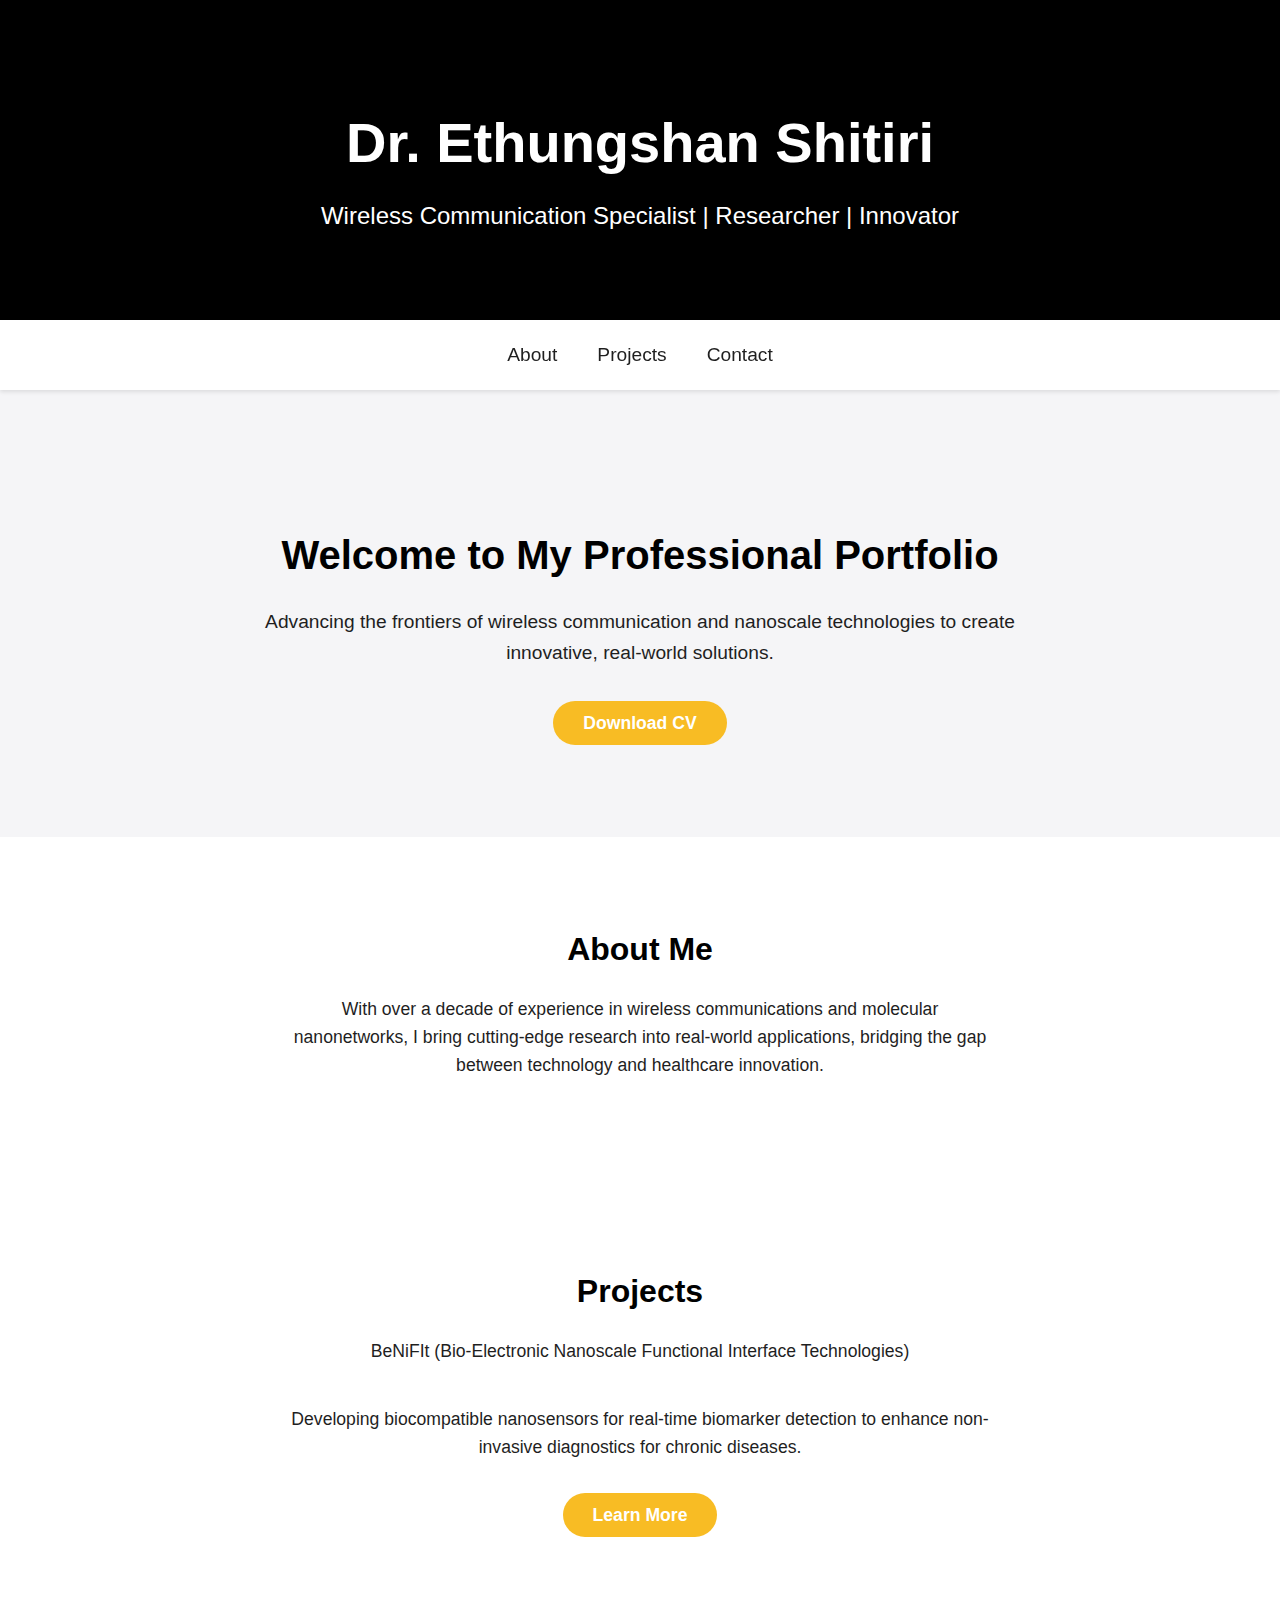
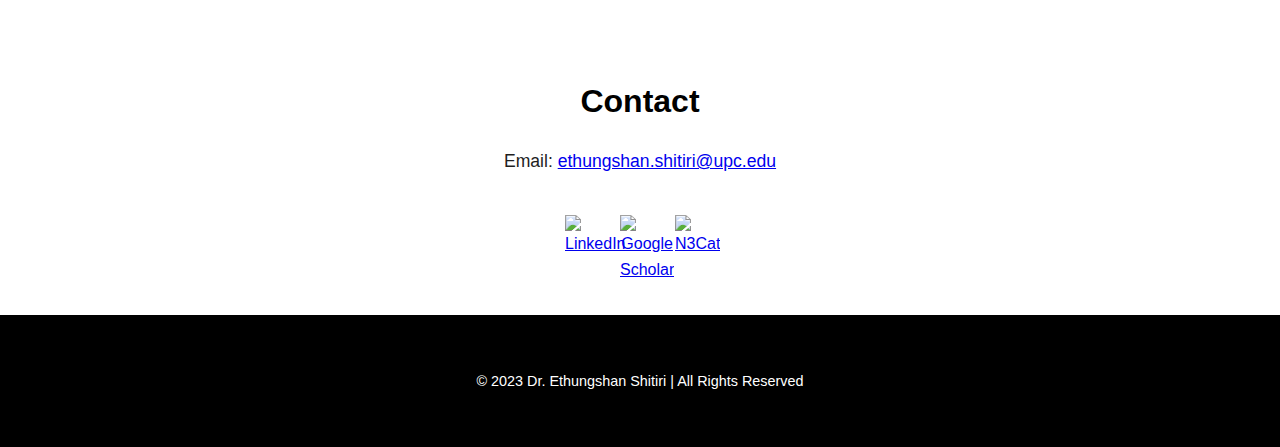
==== index.html @ e73d40f0 "Create index.html" ====
<!DOCTYPE html>
<html lang="en">
<head>
    <meta charset="UTF-8">
    <meta name="viewport" content="width=device-width, initial-scale=1.0">
    <title>Dr. Ethungshan Shitiri - Wireless Communication Specialist</title>
    <style>
        :root {
            --primary-color: #000000; /* Black */
            --accent-color: #F8BC24; /* Vibrant Gold */
            --background-color: #F5F5F7; /* Light Grey */
            --text-color: #1F1F1F; /* Dark Grey */
            --white: #FFFFFF; /* White */
        }

        body {
            font-family: 'Helvetica Neue', Arial, sans-serif;
            margin: 0;
            background-color: var(--background-color);
            color: var(--text-color);
            line-height: 1.6;
            overflow-x: hidden;
        }

        header {
            background: var(--primary-color);
            color: var(--white);
            padding: 60px 20px;
            text-align: center;
        }

        header h1 {
            font-size: 3.5rem;
            font-weight: 700;
            margin-bottom: 10px;
        }

        header p {
            font-size: 1.5rem;
            font-weight: 300;
            margin-top: 10px;
        }

        nav {
            display: flex;
            justify-content: center;
            padding: 20px 0;
            position: sticky;
            top: 0;
            background: var(--white);
            z-index: 1000;
            box-shadow: 0 2px 4px rgba(0, 0, 0, 0.1);
        }

        nav ul {
            list-style: none;
            display: flex;
            margin: 0;
            padding: 0;
        }

        nav li {
            margin: 0 20px;
        }

        nav a {
            text-decoration: none;
            font-size: 1.2rem;
            color: var(--text-color);
            transition: color 0.3s ease;
        }

        nav a:hover {
            color: var(--accent-color);
        }

        .hero {
            text-align: center;
            padding: 100px 20px;
            background: var(--background-color);
        }

        .hero h2 {
            font-size: 2.5rem;
            font-weight: 700;
            margin-bottom: 20px;
            color: var(--primary-color);
        }

        .hero p {
            font-size: 1.2rem;
            font-weight: 300;
            max-width: 800px;
            margin: 0 auto 40px;
            color: var(--text-color);
        }

        .cta {
            margin-top: 20px;
        }

        .cta a {
            text-decoration: none;
            color: var(--white);
            background-color: var(--accent-color);
            padding: 12px 30px;
            font-size: 1.1rem;
            font-weight: bold;
            border-radius: 30px;
            transition: background-color 0.3s ease, transform 0.3s ease;
        }

        .cta a:hover {
            background-color: var(--primary-color);
            transform: scale(1.05);
        }

        section {
            text-align: center;
            padding: 60px 20px;
            background: var(--white);
        }

        section h2 {
            font-size: 2rem;
            margin-bottom: 20px;
            color: var(--primary-color);
        }

        section p {
            font-size: 1.1rem;
            font-weight: 300;
            max-width: 700px;
            margin: 0 auto 40px;
            color: var(--text-color);
        }

        footer {
            background: var(--primary-color);
            color: var(--white);
            padding: 40px 20px;
            text-align: center;
            font-size: 0.9rem;
        }

        .social-links {
            display: flex;
            justify-content: center;
            gap: 15px;
            margin-top: 20px;
        }

        .social-links a {
            display: inline-block;
            width: 40px;
            height: 40px;
            transition: transform 0.3s ease;
        }

        .social-links a:hover {
            transform: scale(1.1);
        }

        .social-links img {
            width: 100%;
            height: auto;
        }

        @media (max-width: 768px) {
            header h1 {
                font-size: 3rem;
            }

            header p {
                font-size: 1.2rem;
            }

            nav ul {
                flex-direction: column;
            }

            .hero h2 {
                font-size: 2rem;
            }

            .hero p {
                font-size: 1rem;
            }
        }
    </style>
</head>
<body>
    <header>
        <h1>Dr. Ethungshan Shitiri</h1>
        <p>Wireless Communication Specialist | Researcher | Innovator</p>
    </header>
    <nav>
        <ul>
            <li><a href="#about">About</a></li>
            <li><a href="#projects">Projects</a></li>
            <li><a href="#contact">Contact</a></li>
        </ul>
    </nav>
    <div class="hero">
        <h2>Welcome to My Professional Portfolio</h2>
        <p>Advancing the frontiers of wireless communication and nanoscale technologies to create innovative, real-world solutions.</p>
        <div class="cta">
            <a href="CV.pdf" download>Download CV</a>
        </div>
    </div>
    <section id="about">
        <h2>About Me</h2>
        <p>With over a decade of experience in wireless communications and molecular nanonetworks, I bring cutting-edge research into real-world applications, bridging the gap between technology and healthcare innovation.</p>
    </section>
    <section id="projects">
        <h2>Projects</h2>
        <p><strong>BeNiFIt (Bio-Electronic Nanoscale Functional Interface Technologies)</strong></p>
        <p>Developing biocompatible nanosensors for real-time biomarker detection to enhance non-invasive diagnostics for chronic diseases.</p>
        <div class="cta">
            <a href="https://sites.google.com/view/benifit-project/home" target="_blank">Learn More</a>
        </div>
    </section>
    <section id="contact">
        <h2>Contact</h2>
        <p>Email: <a href="mailto:ethungshan.shitiri@upc.edu">ethungshan.shitiri@upc.edu</a></p>
        <div class="social-links">
            <a href="https://www.linkedin.com/in/ethungshan-shitiri/" target="_blank">
                <img src="https://upload.wikimedia.org/wikipedia/commons/c/ca/LinkedIn_logo_initials.png" alt="LinkedIn">
            </a>
            <a href="https://scholar.google.co.kr/citations?user=pbAP-VQAAAAJ&hl=en" target="_blank">
                <img src="https://upload.wikimedia.org/wikipedia/commons/c/c7/Google_Scholar_logo.svg" alt="Google Scholar">
            </a>
            <a href="https://n3cat.upc.edu/members/ethungshan-shitiri-2/" target="_blank">
                <img src="https://n3cat.upc.edu/favicon.ico" alt="N3Cat">
            </a>
        </div>
    </section>
    <footer>
        <p>&copy; 2023 Dr. Ethungshan Shitiri | All Rights Reserved</p>
    </footer>
</body>
</html>
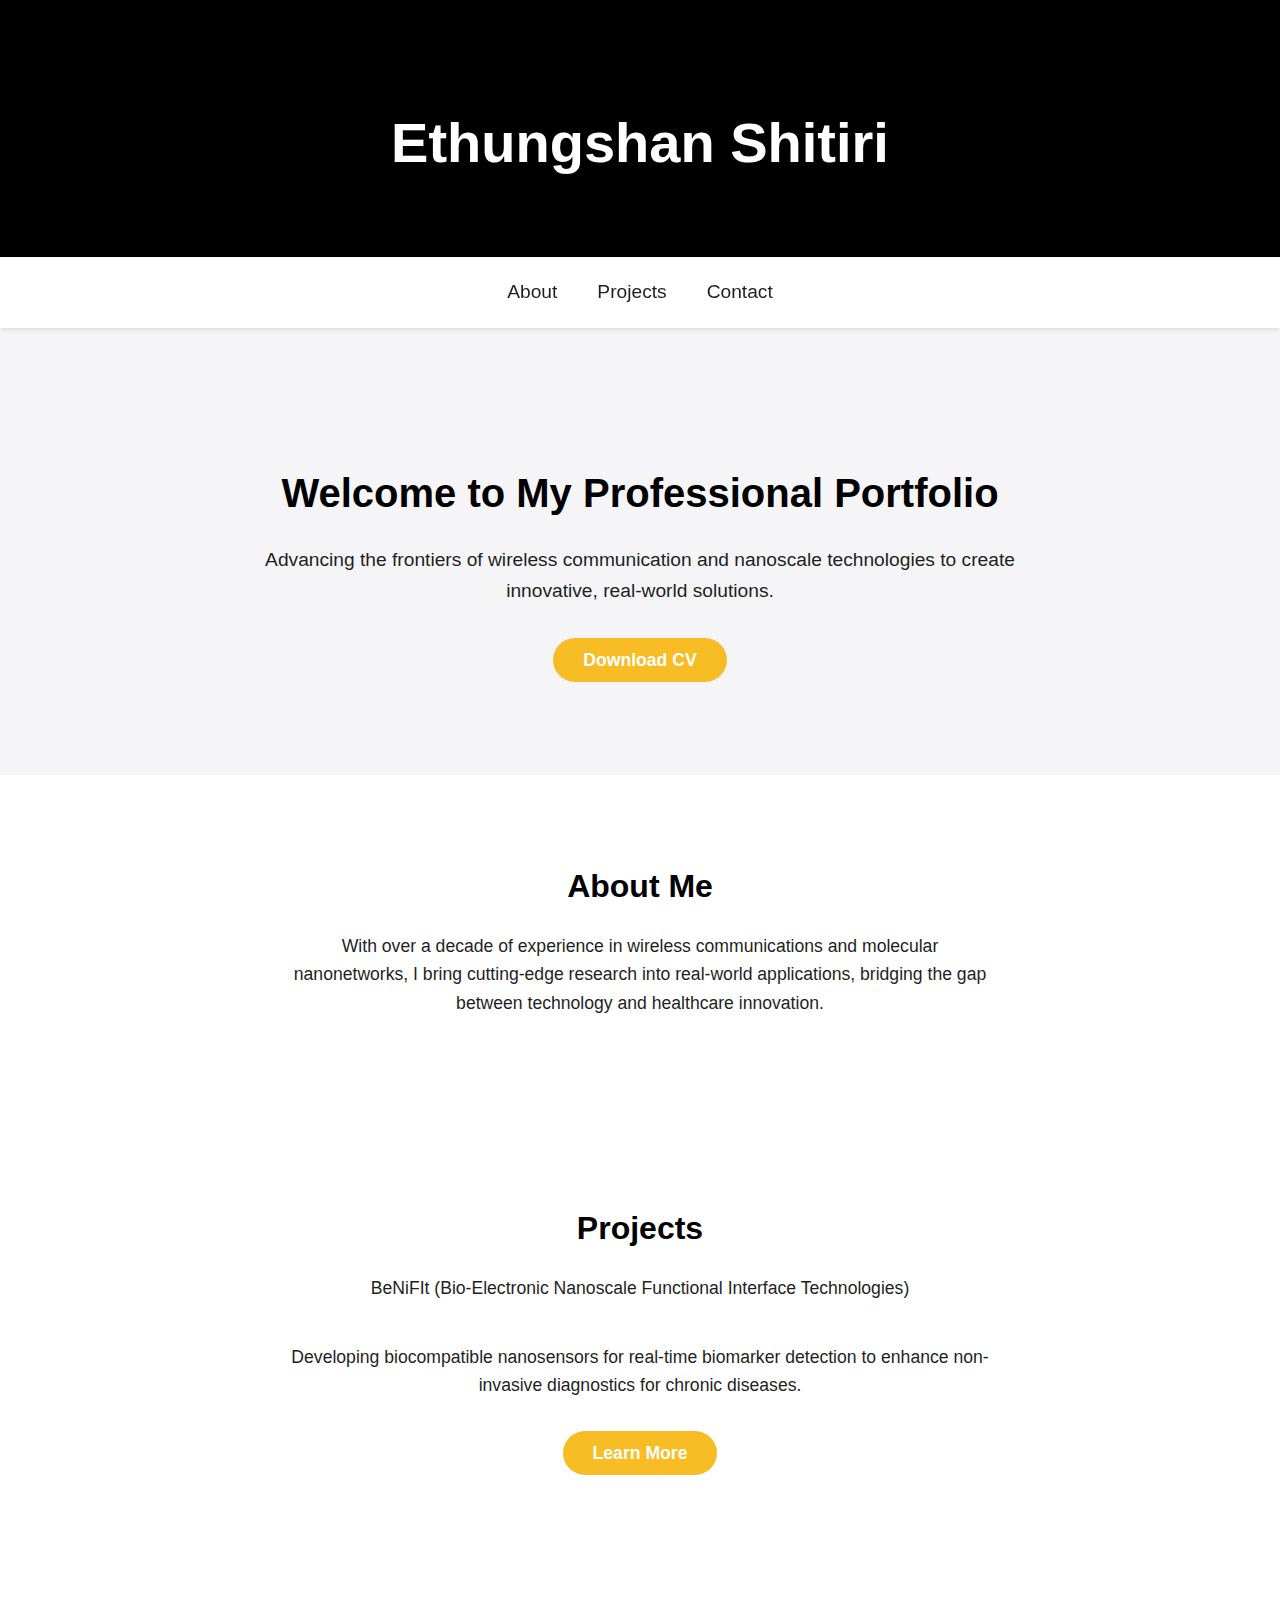
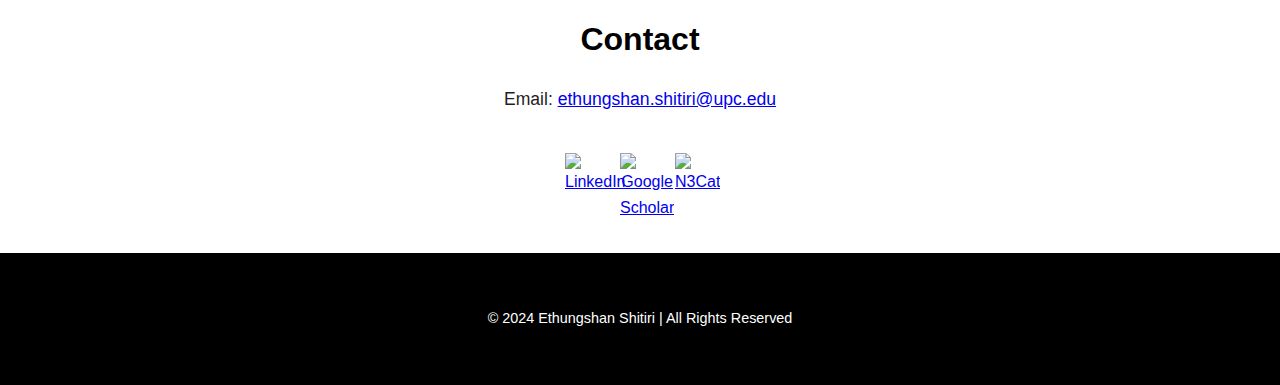
==== commit 30b65003: "Update index.html" ====
--- a/index.html
+++ b/index.html
@@ -3,7 +3,7 @@
 <head>
     <meta charset="UTF-8">
     <meta name="viewport" content="width=device-width, initial-scale=1.0">
-    <title>Dr. Ethungshan Shitiri - Wireless Communication Specialist</title>
+    <title>Ethungshan Shitiri</title>
     <style>
         :root {
             --primary-color: #000000; /* Black */
@@ -166,6 +166,27 @@
             height: auto;
         }
 
+        #go-to-top {
+            position: fixed;
+            bottom: 30px;
+            right: 30px;
+            background-color: var(--accent-color);
+            color: var(--white);
+            padding: 10px 15px;
+            font-size: 1.1rem;
+            border: none;
+            border-radius: 5px;
+            cursor: pointer;
+            transition: background-color 0.3s ease, transform 0.3s ease;
+            display: none;
+            z-index: 1000;
+        }
+
+        #go-to-top:hover {
+            background-color: var(--primary-color);
+            transform: scale(1.05);
+        }
+
         @media (max-width: 768px) {
             header h1 {
                 font-size: 3rem;
@@ -188,11 +209,25 @@
             }
         }
     </style>
+    <script>
+        window.addEventListener('scroll', function() {
+            const goToTopButton = document.getElementById('go-to-top');
+            if (window.scrollY > 300) {
+                goToTopButton.style.display = 'block';
+            } else {
+                goToTopButton.style.display = 'none';
+            }
+        });
+
+        function scrollToTop() {
+            window.scrollTo({ top: 0, behavior: 'smooth' });
+        }
+    </script>
 </head>
 <body>
     <header>
-        <h1>Dr. Ethungshan Shitiri</h1>
-        <p>Wireless Communication Specialist | Researcher | Innovator</p>
+        <h1>Ethungshan Shitiri</h1>
+        
     </header>
     <nav>
         <ul>
@@ -236,7 +271,8 @@
         </div>
     </section>
     <footer>
-        <p>&copy; 2023 Dr. Ethungshan Shitiri | All Rights Reserved</p>
+        <p>&copy; 2024 Ethungshan Shitiri | All Rights Reserved</p>
     </footer>
+    <button id="go-to-top" onclick="scrollToTop()">Go to Top</button>
 </body>
 </html>
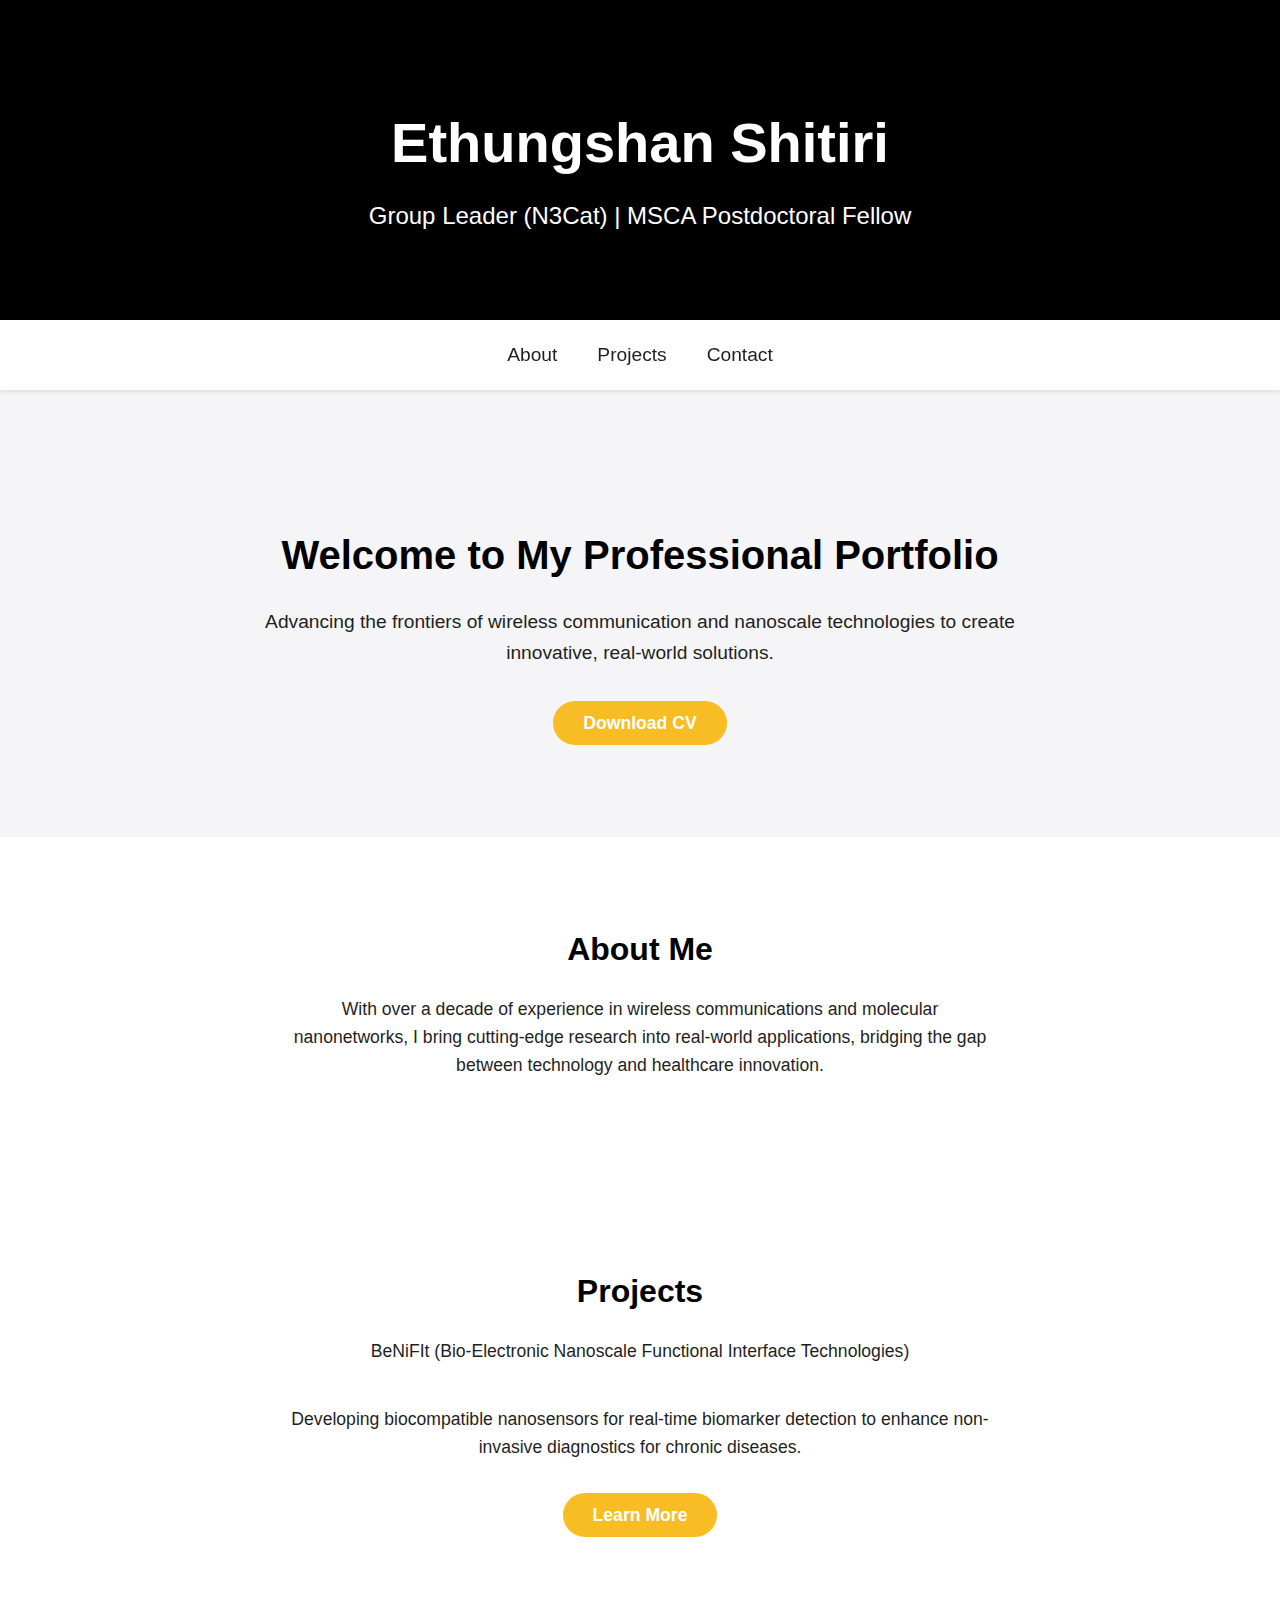
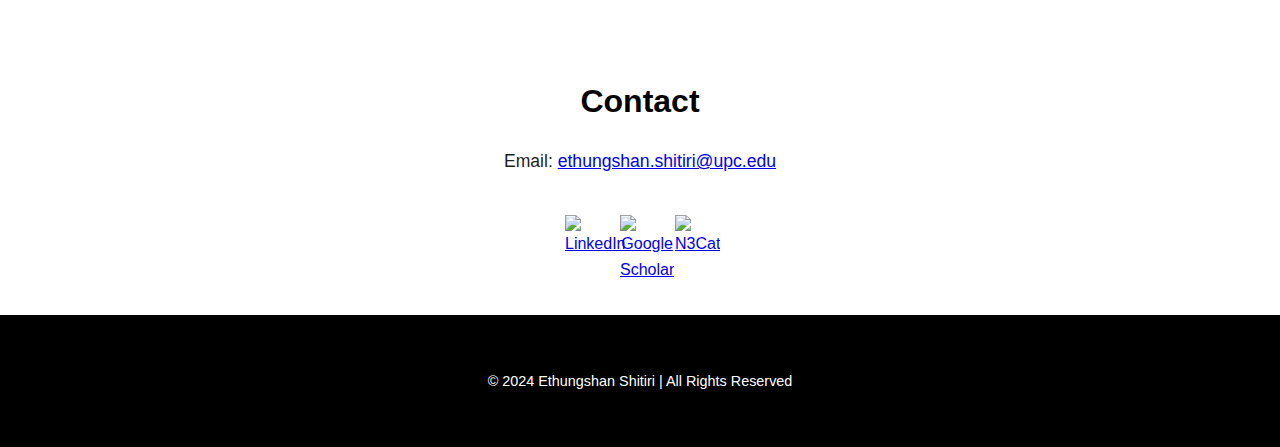
==== commit ab1e675c: "Update index.html" ====
--- a/index.html
+++ b/index.html
@@ -227,7 +227,7 @@
 <body>
     <header>
         <h1>Ethungshan Shitiri</h1>
-        
+        <p>Group Leader (N3Cat) | MSCA Postdoctoral Fellow</p>
     </header>
     <nav>
         <ul>
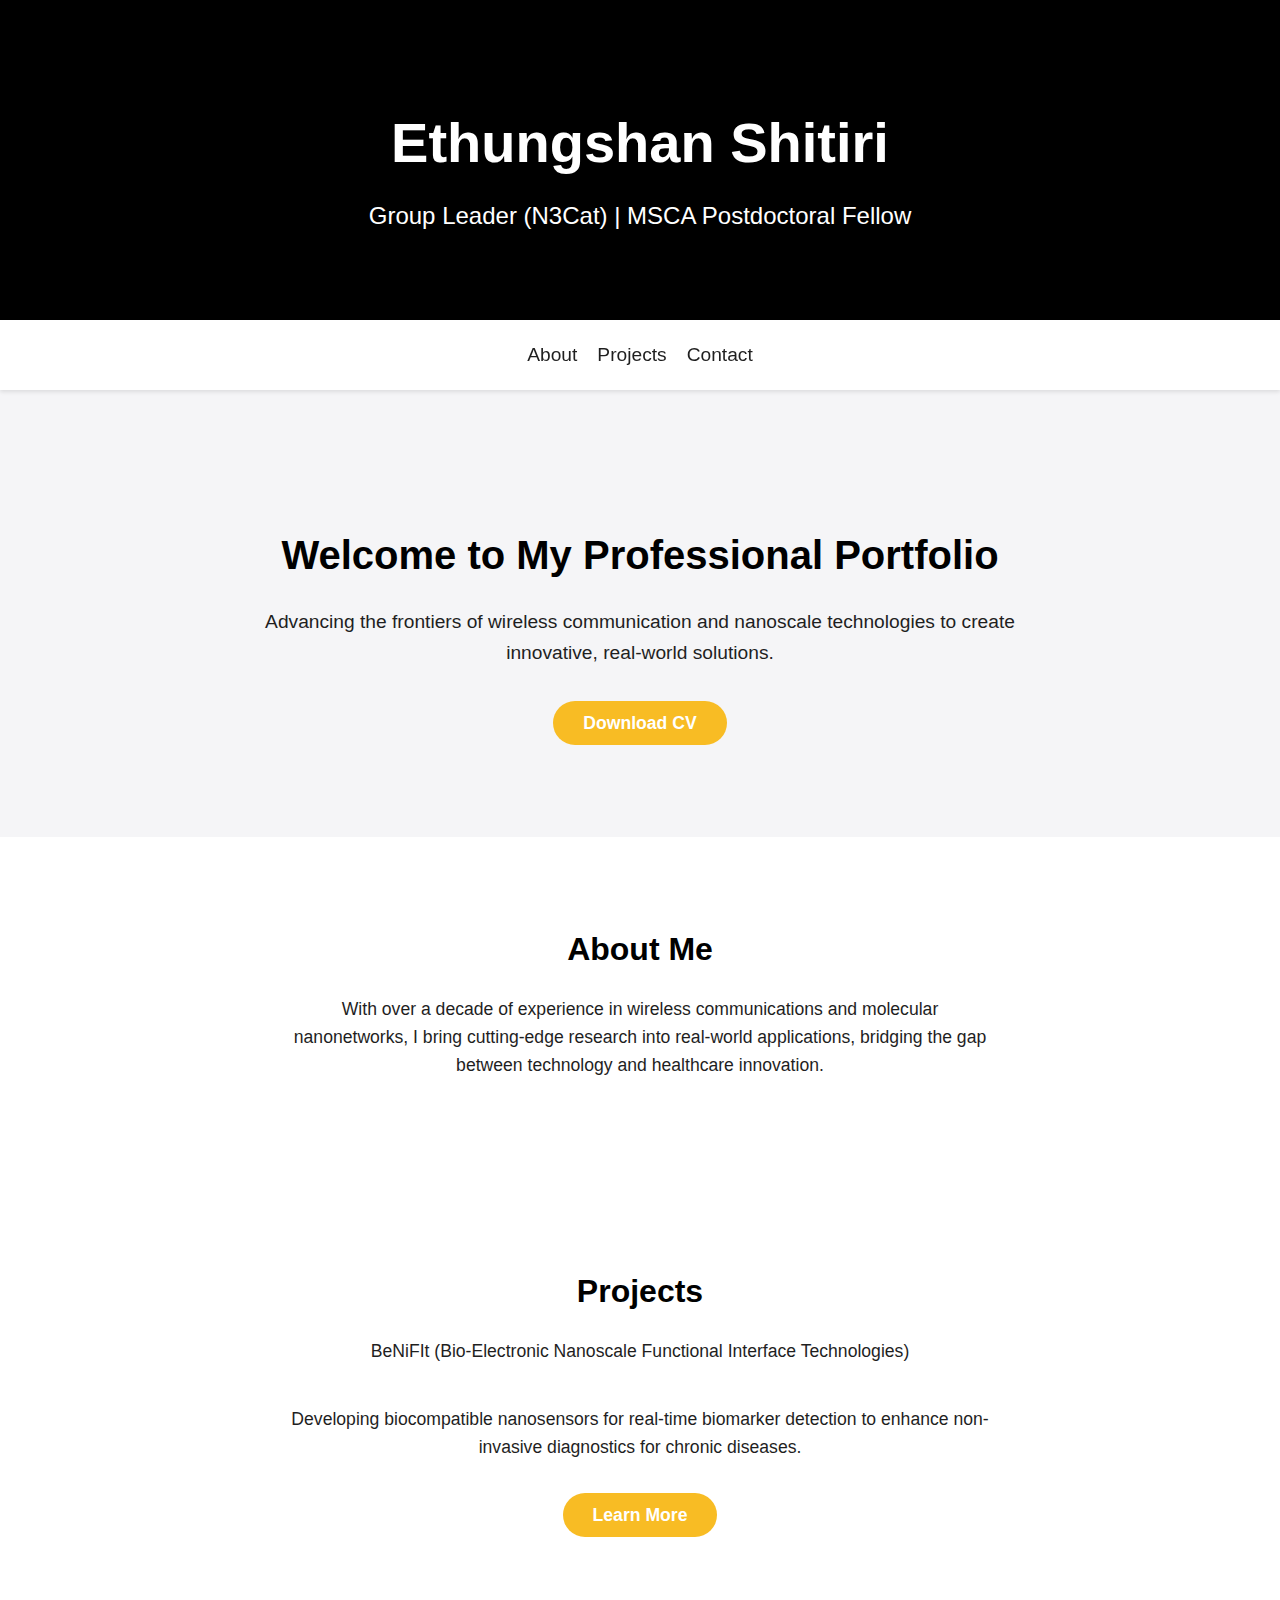
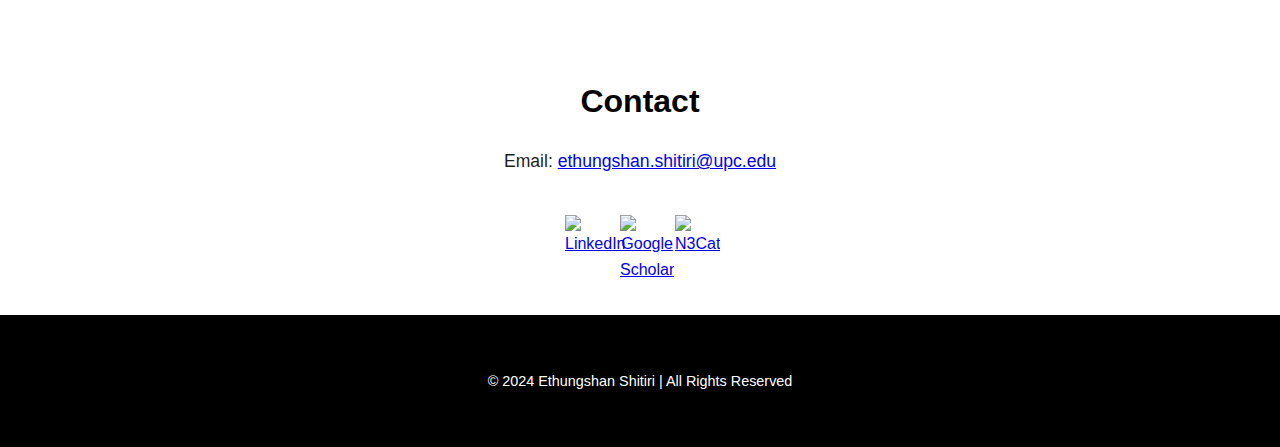
==== commit eeab3862: "Update index.html" ====
--- a/index.html
+++ b/index.html
@@ -60,7 +60,7 @@
         }
 
         nav li {
-            margin: 0 20px;
+            margin: 0 10px;
         }
 
         nav a {
@@ -187,7 +187,7 @@
             transform: scale(1.05);
         }
 
-        @media (max-width: 768px) {
+        @media (max-width: 480px) {
             header h1 {
                 font-size: 3rem;
             }
@@ -197,7 +197,7 @@
             }
 
             nav ul {
-                flex-direction: column;
+                flex-direction: row;
             }
 
             .hero h2 {
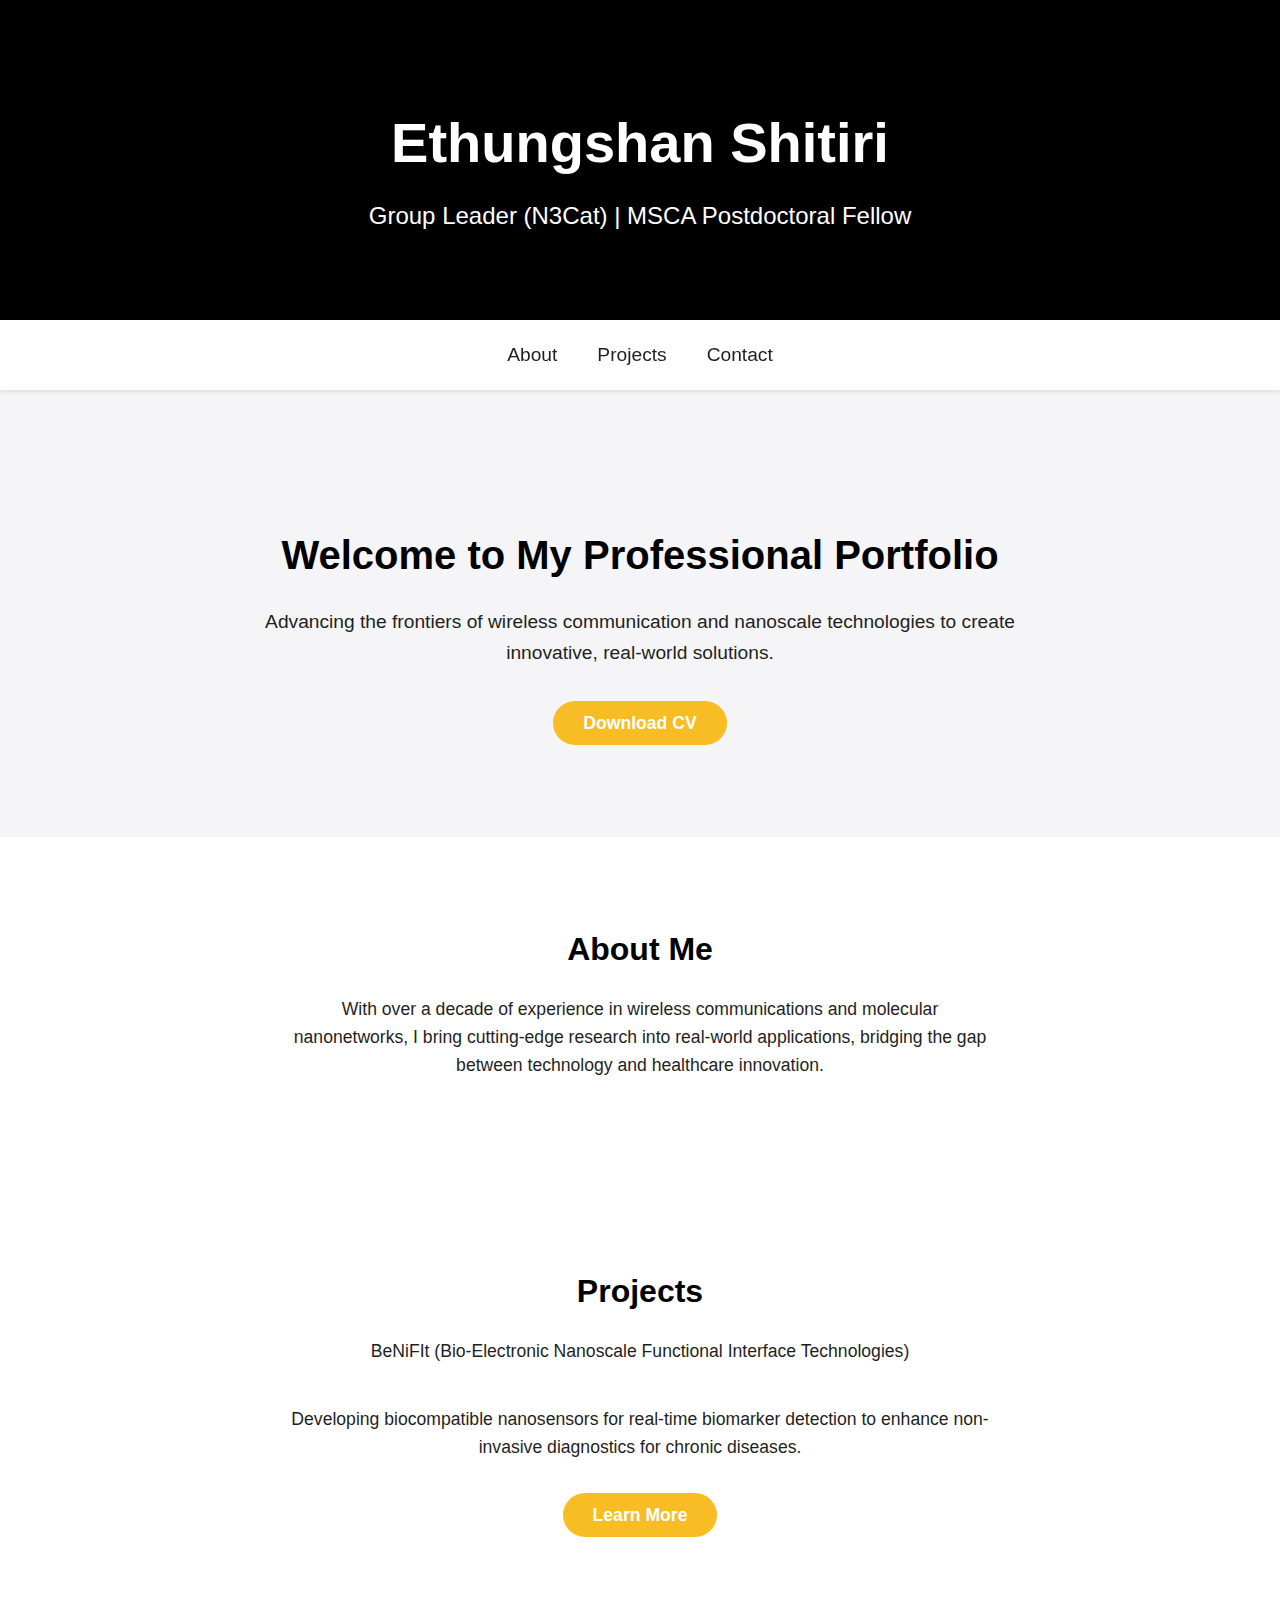
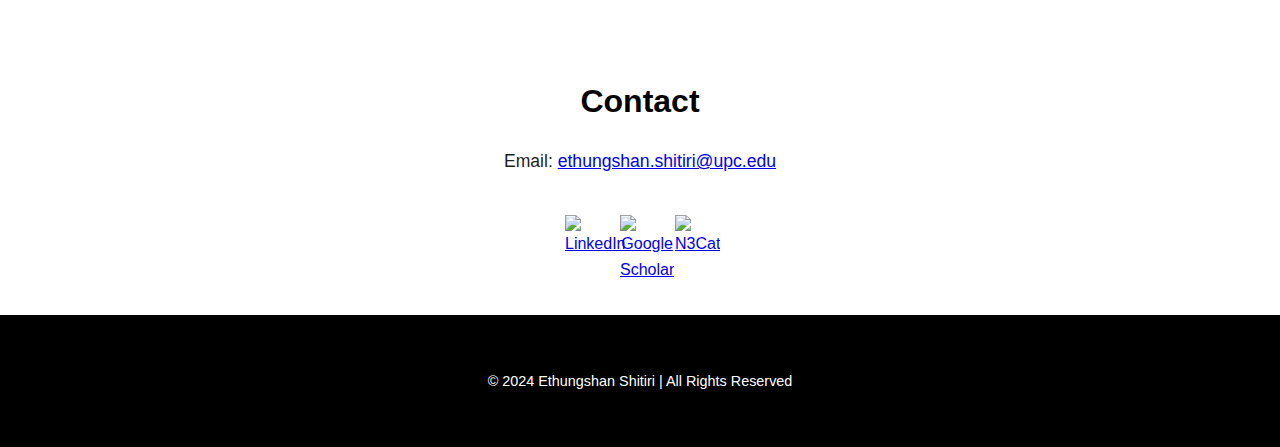
==== commit 2436970b: "Update index.html" ====
--- a/index.html
+++ b/index.html
@@ -30,13 +30,13 @@
         }
 
         header h1 {
-            font-size: 3.5rem;
+            font-size: clamp(2rem, 5vw, 3.5rem);
             font-weight: 700;
             margin-bottom: 10px;
         }
 
         header p {
-            font-size: 1.5rem;
+            font-size: clamp(1rem, 3vw, 1.5rem);
             font-weight: 300;
             margin-top: 10px;
         }
@@ -60,7 +60,7 @@
         }
 
         nav li {
-            margin: 0 10px;
+            margin: 0 20px;
         }
 
         nav a {
@@ -81,14 +81,14 @@
         }
 
         .hero h2 {
-            font-size: 2.5rem;
+            font-size: clamp(1.5rem, 4vw, 2.5rem);
             font-weight: 700;
             margin-bottom: 20px;
             color: var(--primary-color);
         }
 
         .hero p {
-            font-size: 1.2rem;
+            font-size: clamp(1rem, 2.5vw, 1.2rem);
             font-weight: 300;
             max-width: 800px;
             margin: 0 auto 40px;
@@ -122,7 +122,7 @@
         }
 
         section h2 {
-            font-size: 2rem;
+            font-size: clamp(1.5rem, 3vw, 2rem);
             margin-bottom: 20px;
             color: var(--primary-color);
         }
@@ -187,7 +187,7 @@
             transform: scale(1.05);
         }
 
-        @media (max-width: 480px) {
+        @media (max-width: 768px) {
             header h1 {
                 font-size: 3rem;
             }
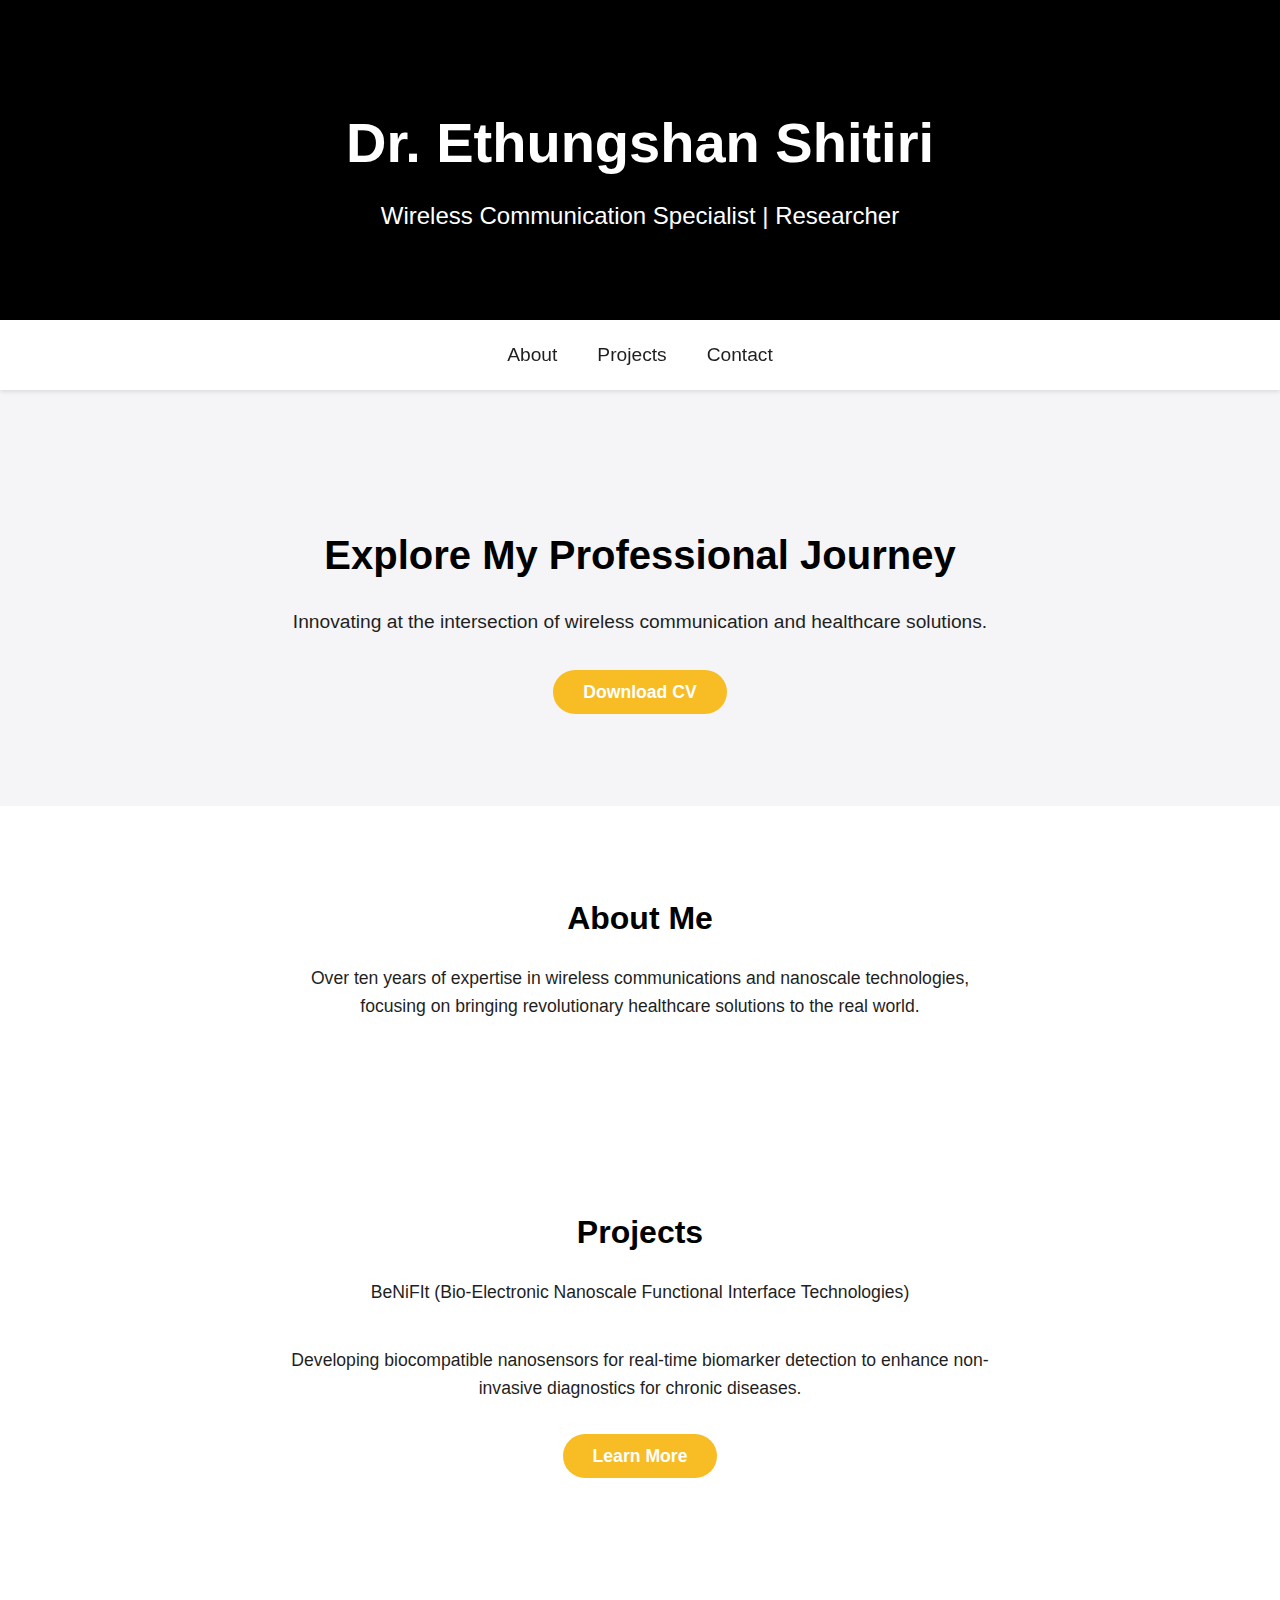
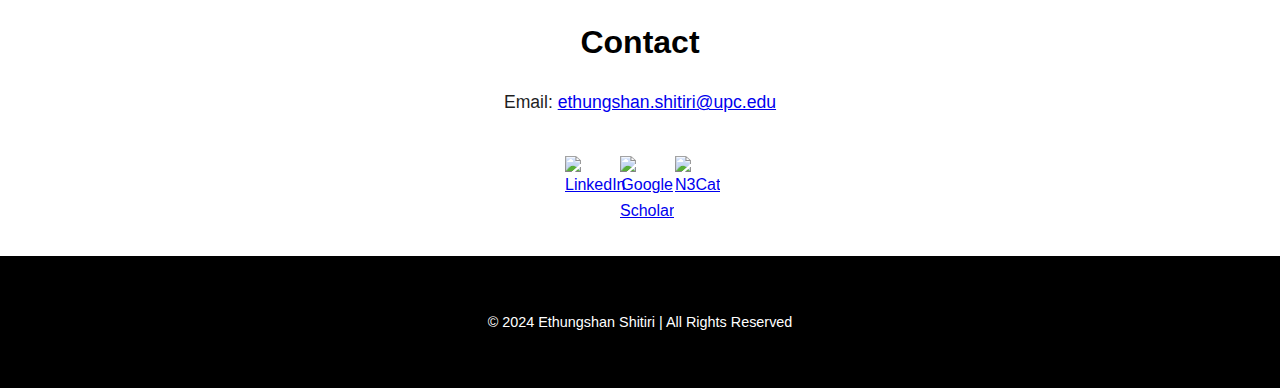
==== commit e71d7491: "Update index.html" ====
--- a/index.html
+++ b/index.html
@@ -222,6 +222,17 @@
         function scrollToTop() {
             window.scrollTo({ top: 0, behavior: 'smooth' });
         }
+    </script>
+<script>
+        function updateTextContent() {
+            document.querySelector('header h1').textContent = 'Dr. Ethungshan Shitiri';
+            document.querySelector('header p').textContent = 'Wireless Communication Specialist | Researcher';
+            document.querySelector('.hero h2').textContent = 'Explore My Professional Journey';
+            document.querySelector('.hero p').textContent = 'Innovating at the intersection of wireless communication and healthcare solutions.';
+            document.querySelector('#about p').textContent = 'Over ten years of expertise in wireless communications and nanoscale technologies, focusing on bringing revolutionary healthcare solutions to the real world.';
+        }
+
+        window.onload = updateTextContent;
     </script>
 </head>
 <body>
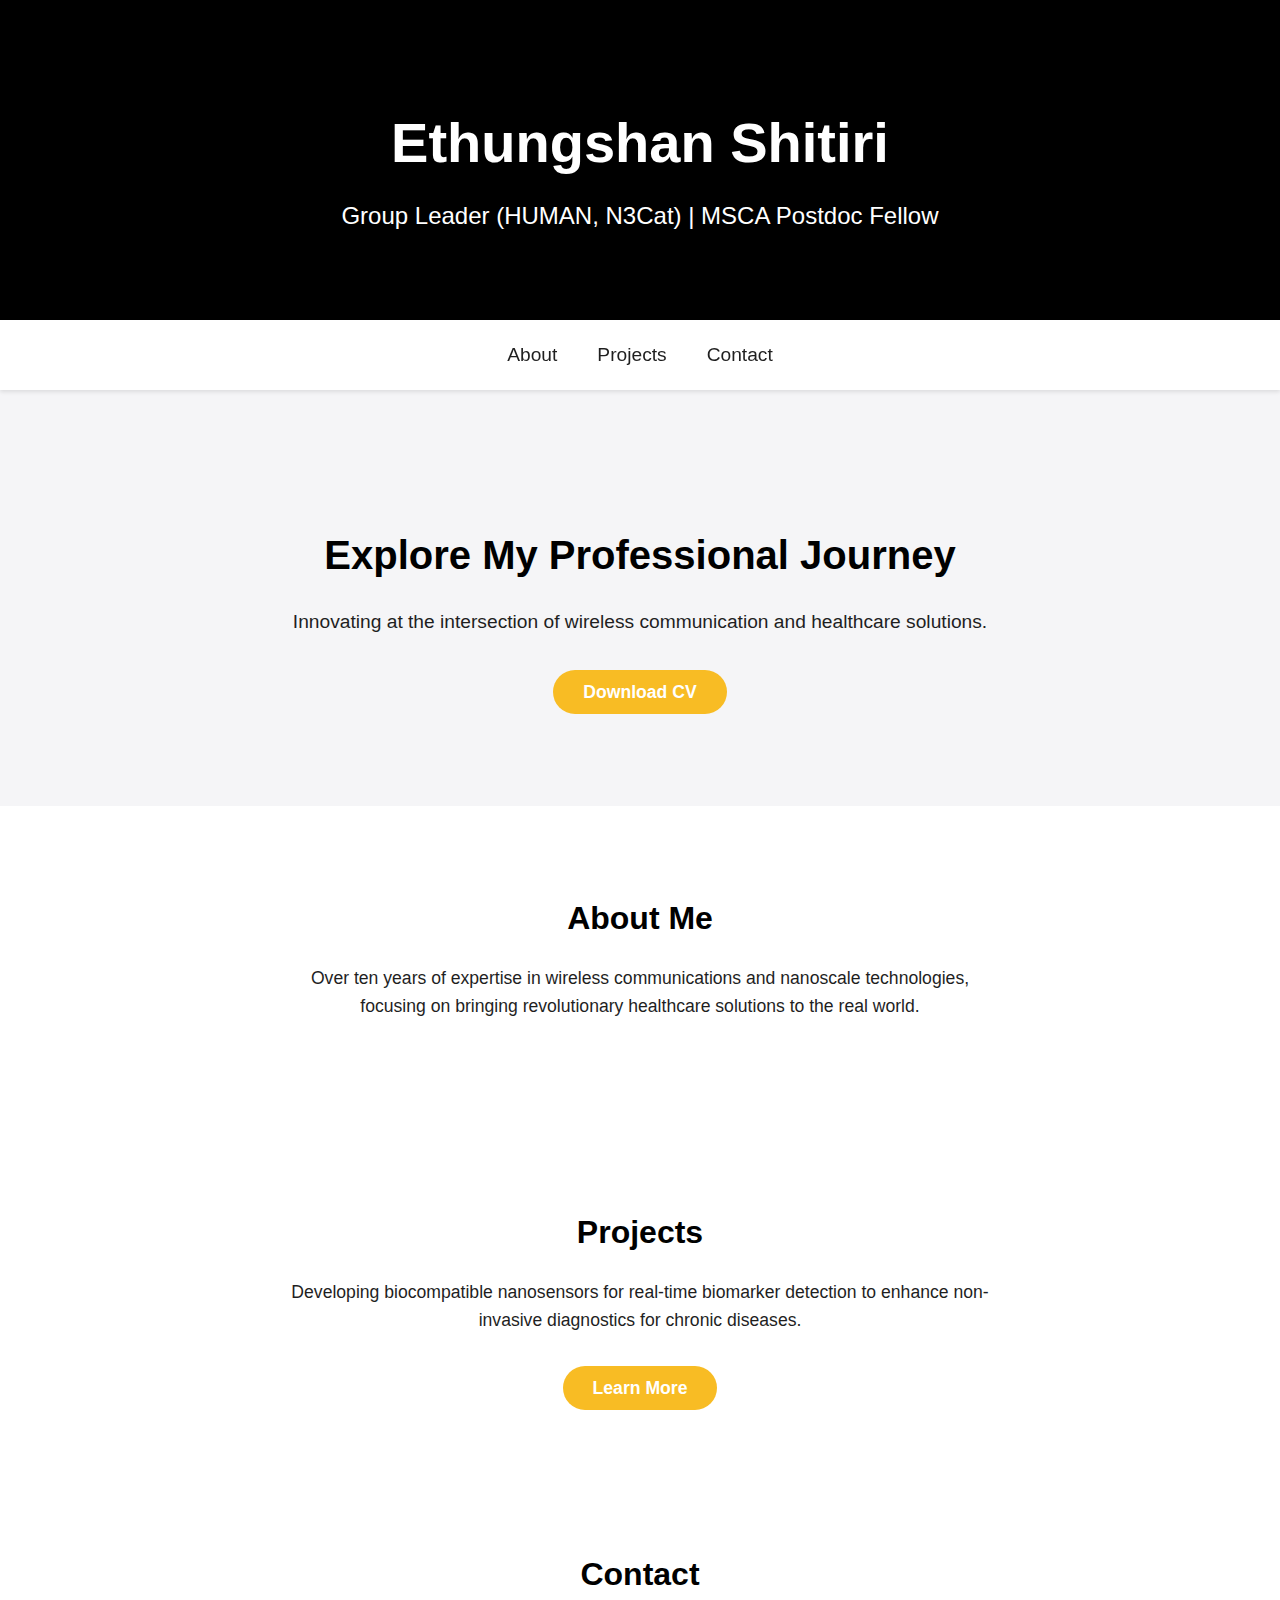
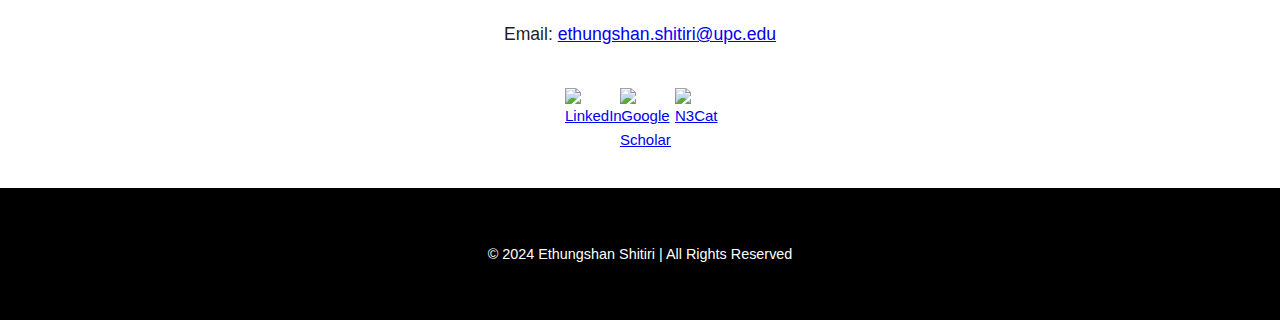
==== commit f3531dbf: "Update index.html" ====
--- a/index.html
+++ b/index.html
@@ -20,6 +20,7 @@
             color: var(--text-color);
             line-height: 1.6;
             overflow-x: hidden;
+            font-size: 15px;
         }
 
         header {
@@ -223,22 +224,40 @@
             window.scrollTo({ top: 0, behavior: 'smooth' });
         }
     </script>
+
 <script>
         function updateTextContent() {
-            document.querySelector('header h1').textContent = 'Dr. Ethungshan Shitiri';
-            document.querySelector('header p').textContent = 'Wireless Communication Specialist | Researcher';
+            // Header Section
+            document.querySelector('header h1').textContent = 'Ethungshan Shitiri';
+            document.querySelector('header p').textContent = 'Group Leader (HUMAN, N3Cat) | MSCA Postdoc Fellow';
+
+            // Hero Section
             document.querySelector('.hero h2').textContent = 'Explore My Professional Journey';
             document.querySelector('.hero p').textContent = 'Innovating at the intersection of wireless communication and healthcare solutions.';
+
+            // About Section
+            document.querySelector('#about h2').textContent = 'About Me';
             document.querySelector('#about p').textContent = 'Over ten years of expertise in wireless communications and nanoscale technologies, focusing on bringing revolutionary healthcare solutions to the real world.';
-        }
-
-        window.onload = updateTextContent;
+
+            // Projects Section
+            document.querySelector('#projects h2').textContent = 'Projects';
+            document.querySelector('#projects p').textContent = 'Developing biocompatible nanosensors for real-time biomarker detection to enhance non-invasive diagnostics for chronic diseases.';
+
+            // Contact Section
+            document.querySelector('#contact h2').textContent = 'Contact';
+            document.querySelector('#contact p').innerHTML = 'Email: <a href="mailto:ethungshan.shitiri@upc.edu">ethungshan.shitiri@upc.edu</a>';
+
+            // Footer
+            document.querySelector('footer p').textContent = '© 2024 Ethungshan Shitiri | All Rights Reserved';
+        }
+
+        document.addEventListener('DOMContentLoaded', updateTextContent);
     </script>
 </head>
 <body>
     <header>
-        <h1>Ethungshan Shitiri</h1>
-        <p>Group Leader (N3Cat) | MSCA Postdoctoral Fellow</p>
+        <h1></h1>
+        <p></p>
     </header>
     <nav>
         <ul>
@@ -248,27 +267,27 @@
         </ul>
     </nav>
     <div class="hero">
-        <h2>Welcome to My Professional Portfolio</h2>
-        <p>Advancing the frontiers of wireless communication and nanoscale technologies to create innovative, real-world solutions.</p>
+        <h2></h2>
+        <p></p>
         <div class="cta">
             <a href="CV.pdf" download>Download CV</a>
         </div>
     </div>
+    </div>
     <section id="about">
-        <h2>About Me</h2>
-        <p>With over a decade of experience in wireless communications and molecular nanonetworks, I bring cutting-edge research into real-world applications, bridging the gap between technology and healthcare innovation.</p>
+        <h2></h2>
+        <p></p>
     </section>
     <section id="projects">
-        <h2>Projects</h2>
-        <p><strong>BeNiFIt (Bio-Electronic Nanoscale Functional Interface Technologies)</strong></p>
-        <p>Developing biocompatible nanosensors for real-time biomarker detection to enhance non-invasive diagnostics for chronic diseases.</p>
+        <h2></h2>
+        <p></p>
         <div class="cta">
             <a href="https://sites.google.com/view/benifit-project/home" target="_blank">Learn More</a>
         </div>
     </section>
     <section id="contact">
-        <h2>Contact</h2>
-        <p>Email: <a href="mailto:ethungshan.shitiri@upc.edu">ethungshan.shitiri@upc.edu</a></p>
+        <h2></h2>
+        <p></p>
         <div class="social-links">
             <a href="https://www.linkedin.com/in/ethungshan-shitiri/" target="_blank">
                 <img src="https://upload.wikimedia.org/wikipedia/commons/c/ca/LinkedIn_logo_initials.png" alt="LinkedIn">
@@ -282,7 +301,7 @@
         </div>
     </section>
     <footer>
-        <p>&copy; 2024 Ethungshan Shitiri | All Rights Reserved</p>
+        <p></p>
     </footer>
     <button id="go-to-top" onclick="scrollToTop()">Go to Top</button>
 </body>
